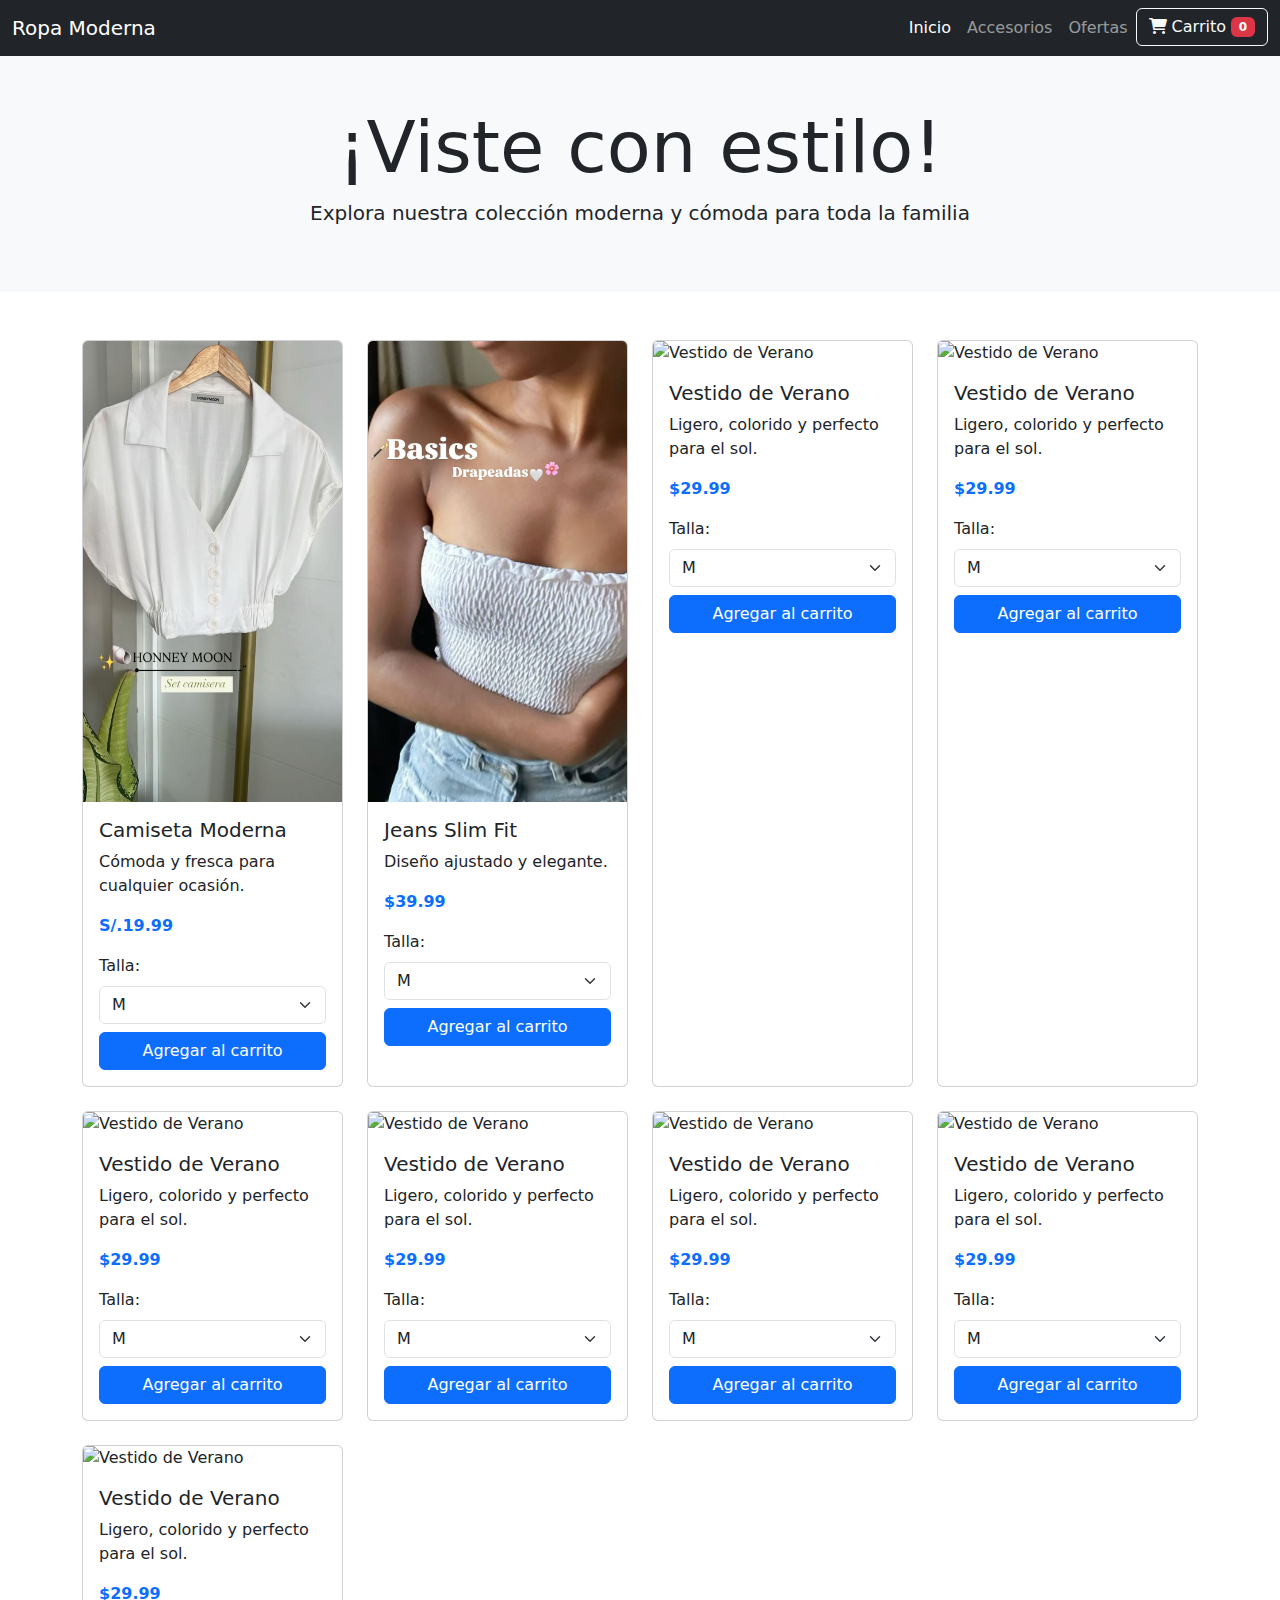
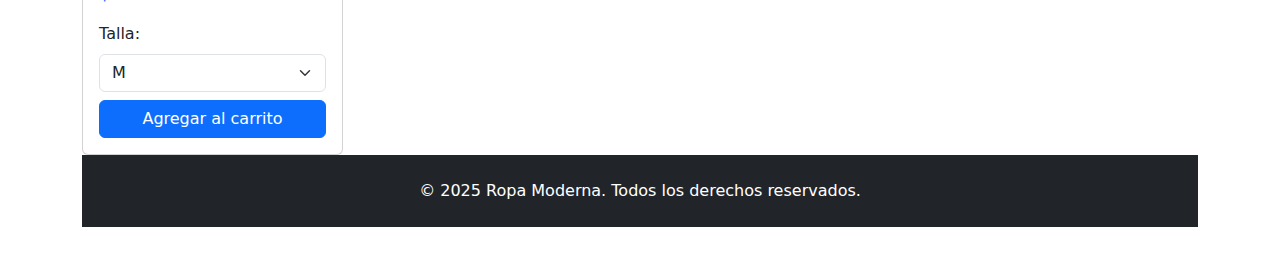
==== inicio.html @ 98d01d76 "Add files via upload" ====
<!DOCTYPE html>
<html lang="es">

<head>
  <meta charset="UTF-8">
  <title>Tienda de Ropa - Carrito Simulado</title>
  <meta name="viewport" content="width=device-width, initial-scale=1">
  <!-- Bootstrap CSS -->
  <link href="https://cdn.jsdelivr.net/npm/bootstrap@5.3.3/dist/css/bootstrap.min.css" rel="stylesheet">
  <link href="https://cdnjs.cloudflare.com/ajax/libs/font-awesome/6.0.0/css/all.min.css" rel="stylesheet">
</head>

<body>

  <!-- Navbar -->
  <nav class="navbar navbar-expand-lg navbar-dark bg-dark">
    <div class="container-fluid">
      <a class="navbar-brand" href="#">Ropa Moderna</a>
      <button class="navbar-toggler" type="button" data-bs-toggle="collapse" data-bs-target="#navbarNav">
        <span class="navbar-toggler-icon"></span>
      </button>
      <div class="collapse navbar-collapse" id="navbarNav">
        <ul class="navbar-nav ms-auto">
          <li class="nav-item"><a class="nav-link active" href="#">Inicio</a></li>

          <li class="nav-item"><a class="nav-link" href="#">Accesorios</a></li>
          <li class="nav-item"><a class="nav-link" href="#">Ofertas</a></li>
          <li class="nav-item">
            <button class="btn btn-outline-light" data-bs-toggle="modal" data-bs-target="#carritoModal">
              <i class="fas fa-shopping-cart"></i> Carrito <span class="badge bg-danger" id="cart-count">0</span>
            </button>
          </li>
        </ul>
      </div>
    </div>
  </nav>

  <!-- Hero -->
  <header class="bg-light py-5 text-center">
    <h1 class="display-2">¡Viste con estilo!</h1>
    <p class="lead">Explora nuestra colección moderna y cómoda para toda la familia</p>
  </header>

  <!-- Productos -->
  <div class="container my-5">
    <div class="row row-cols-1 row-cols-md-4 g-4" id="productos">

  
      
      <!-- Card 1 -->
      <div class="col">
        <div class="card h-100">
          <img src="imagenes/camisera.jpeg" class="card-img-top" alt="Camiseta Moderna">
          <div class="card-body">
            <h5 class="card-title">Camiseta Moderna</h5>
            <p class="card-text">Cómoda y fresca para cualquier ocasión.</p>
            <p class="text-primary fw-bold">S/.19.99</p>

            <!-- Combobox de talla -->
            <div class="mb-2">
              <label for="talla-camiseta" class="form-label">Talla:</label>
              <select class="form-select" id="talla-camiseta">
                <option value="S">S</option>
                <option value="M" selected>M</option>
                <option value="L">L</option>
                <option value="XL">XL</option>
              </select>
            </div>

            <!-- Botón -->
            <button class="btn btn-primary w-100"
              onclick="agregarAlCarrito('Camiseta Moderna', 19.99, document.getElementById('talla-camiseta').value)">
              Agregar al carrito
            </button>
          </div>
        </div>
      </div>


      <!-- Card 2 -->
      <div class="col">
        <div class="card h-100">
          <img src="imagenes/basics.jpeg" class="card-img-top" alt="Jeans Slim Fit">
          <div class="card-body">
            <h5 class="card-title">Jeans Slim Fit</h5>
            <p class="card-text">Diseño ajustado y elegante.</p>
            <p class="text-primary fw-bold">$39.99</p>
            <!-- Combobox de talla -->
            <div class="mb-2">
              <label for="talla-camiseta" class="form-label">Talla:</label>
              <select class="form-select" id="talla-camiseta">
                <option value="S">S</option>
                <option value="M" selected>M</option>
                <option value="L">L</option>
                <option value="XL">XL</option>
              </select>
            </div>
            <button class="btn btn-primary w-100"
              onclick="agregarAlCarrito('Camiseta Moderna', 19.99, document.getElementById('talla-camiseta').value)">
              Agregar al carrito
          </div>
        </div>
      </div>

      <!-- Card 3 -->
      <div class="col">
        <div class="card h-100">
          <img src="https://picsum.photos/200/200" class="card-img-top" alt="Vestido de Verano">
          <div class="card-body">
            <h5 class="card-title">Vestido de Verano</h5>
            <p class="card-text">Ligero, colorido y perfecto para el sol.</p>
            <p class="text-primary fw-bold">$29.99</p>
            <!-- Combobox de talla -->
            <div class="mb-2">
              <label for="talla-camiseta" class="form-label">Talla:</label>
              <select class="form-select" id="talla-camiseta">
                <option value="S">S</option>
                <option value="M" selected>M</option>
                <option value="L">L</option>
                <option value="XL">XL</option>
              </select>
            </div>
            <button class="btn btn-primary w-100"
              onclick="agregarAlCarrito('Camiseta Moderna', 19.99, document.getElementById('talla-camiseta').value)">
              Agregar al carrito
          </div>
        </div>
      </div>



      <div class="col">
        <div class="card h-100">
          <img src="https://picsum.photos/200/200" class="card-img-top" alt="Vestido de Verano">
          <div class="card-body">
            <h5 class="card-title">Vestido de Verano</h5>
            <p class="card-text">Ligero, colorido y perfecto para el sol.</p>
            <p class="text-primary fw-bold">$29.99</p>
            <!-- Combobox de talla -->
            <div class="mb-2">
              <label for="talla-camiseta" class="form-label">Talla:</label>
              <select class="form-select" id="talla-camiseta">
                <option value="S">S</option>
                <option value="M" selected>M</option>
                <option value="L">L</option>
                <option value="XL">XL</option>
              </select>
            </div>
            <button class="btn btn-primary w-100"
              onclick="agregarAlCarrito('Camiseta Moderna', 19.99, document.getElementById('talla-camiseta').value)">
              Agregar al carrito
          </div>
        </div>
      </div>


      <div class="col">
        <div class="card h-100">
          <img src="https://picsum.photos/200/200" class="card-img-top" alt="Vestido de Verano">
          <div class="card-body">
            <h5 class="card-title">Vestido de Verano</h5>
            <p class="card-text">Ligero, colorido y perfecto para el sol.</p>
            <p class="text-primary fw-bold">$29.99</p>
            <!-- Combobox de talla -->
            <div class="mb-2">
              <label for="talla-camiseta" class="form-label">Talla:</label>
              <select class="form-select" id="talla-camiseta">
                <option value="S">S</option>
                <option value="M" selected>M</option>
                <option value="L">L</option>
                <option value="XL">XL</option>
              </select>
            </div>
            <button class="btn btn-primary w-100"
              onclick="agregarAlCarrito('Camiseta Moderna', 19.99, document.getElementById('talla-camiseta').value)">
              Agregar al carrito
          </div>
        </div>
      </div>


      <div class="col">
        <div class="card h-100">
          <img src="https://via.placeholder.com/300x300?text=Vestido+Verano" class="card-img-top"
            alt="Vestido de Verano">
          <div class="card-body">
            <h5 class="card-title">Vestido de Verano</h5>
            <p class="card-text">Ligero, colorido y perfecto para el sol.</p>
            <p class="text-primary fw-bold">$29.99</p>
            <!-- Combobox de talla -->
            <div class="mb-2">
              <label for="talla-camiseta" class="form-label">Talla:</label>
              <select class="form-select" id="talla-camiseta">
                <option value="S">S</option>
                <option value="M" selected>M</option>
                <option value="L">L</option>
                <option value="XL">XL</option>
              </select>
            </div>
            <button class="btn btn-primary w-100"
              onclick="agregarAlCarrito('Camiseta Moderna', 19.99, document.getElementById('talla-camiseta').value)">
              Agregar al carrito
          </div>
        </div>
      </div>

      <div class="col">
        <div class="card h-100">
          <img src="https://via.placeholder.com/300x300?text=Vestido+Verano" class="card-img-top"
            alt="Vestido de Verano">
          <div class="card-body">
            <h5 class="card-title">Vestido de Verano</h5>
            <p class="card-text">Ligero, colorido y perfecto para el sol.</p>
            <p class="text-primary fw-bold">$29.99</p>
            <!-- Combobox de talla -->
            <div class="mb-2">
              <label for="talla-camiseta" class="form-label">Talla:</label>
              <select class="form-select" id="talla-camiseta">
                <option value="S">S</option>
                <option value="M" selected>M</option>
                <option value="L">L</option>
                <option value="XL">XL</option>
              </select>
            </div>
            <button class="btn btn-primary w-100"
              onclick="agregarAlCarrito('Camiseta Moderna', 19.99, document.getElementById('talla-camiseta').value)">
              Agregar al carrito
          </div>
        </div>
      </div>

      <div class="col">
        <div class="card h-100">
          <img src="https://via.placeholder.com/300x300?text=Vestido+Verano" class="card-img-top"
            alt="Vestido de Verano">
          <div class="card-body">
            <h5 class="card-title">Vestido de Verano</h5>
            <p class="card-text">Ligero, colorido y perfecto para el sol.</p>
            <p class="text-primary fw-bold">$29.99</p>
            <!-- Combobox de talla -->
            <div class="mb-2">
              <label for="talla-camiseta" class="form-label">Talla:</label>
              <select class="form-select" id="talla-camiseta">
                <option value="S">S</option>
                <option value="M" selected>M</option>
                <option value="L">L</option>
                <option value="XL">XL</option>
              </select>
            </div>
            <button class="btn btn-primary w-100"
              onclick="agregarAlCarrito('Camiseta Moderna', 19.99, document.getElementById('talla-camiseta').value)">
              Agregar al carrito
          </div>
        </div>
      </div>

      <div class="col">
        <div class="card h-100">
          <img src="https://via.placeholder.com/300x300?text=Vestido+Verano" class="card-img-top"
            alt="Vestido de Verano">
          <div class="card-body">
            <h5 class="card-title">Vestido de Verano</h5>
            <p class="card-text">Ligero, colorido y perfecto para el sol.</p>
            <p class="text-primary fw-bold">$29.99</p>
            <!-- Combobox de talla -->
            <div class="mb-2">
              <label for="talla-camiseta" class="form-label">Talla:</label>
              <select class="form-select" id="talla-camiseta">
                <option value="S">S</option>
                <option value="M" selected>M</option>
                <option value="L">L</option>
                <option value="XL">XL</option>
              </select>
            </div>
            <button class="btn btn-primary w-100"
              onclick="agregarAlCarrito('Camiseta Moderna', 19.99, document.getElementById('talla-camiseta').value)">
              Agregar al carrito
          </div>
        </div>



      </div>
    </div>



    <!-- Modal del carrito -->
    <div class="modal fade" id="carritoModal" tabindex="-1" aria-labelledby="carritoModalLabel" aria-hidden="true">
      <div class="modal-dialog modal-lg">
        <div class="modal-content">
          <div class="modal-header">
            <h5 class="modal-title" id="carritoModalLabel">Carrito de Compras</h5>
            <button type="button" class="btn-close" data-bs-dismiss="modal"></button>
          </div>
          <div class="modal-body">
            <ul class="list-group" id="lista-carrito"></ul>
            <div class="mt-3 text-end fw-bold">Total: $<span id="total-carrito">0.00</span></div>
          </div>
          <div class="modal-footer">
            <button class="btn btn-success" onclick="finalizarCompra()">Finalizar Compra</button>
          </div>
        </div>
      </div>
    </div>

    <!-- Footer -->
    <footer class="bg-dark text-white text-center py-4">
      <p class="mb-0">© 2025 Ropa Moderna. Todos los derechos reservados.</p>
    </footer>

    <!-- Scripts -->
    <script src="https://cdn.jsdelivr.net/npm/bootstrap@5.3.3/dist/js/bootstrap.bundle.min.js"></script>
    <script src="carrito.js"></script>
</body>

</html>
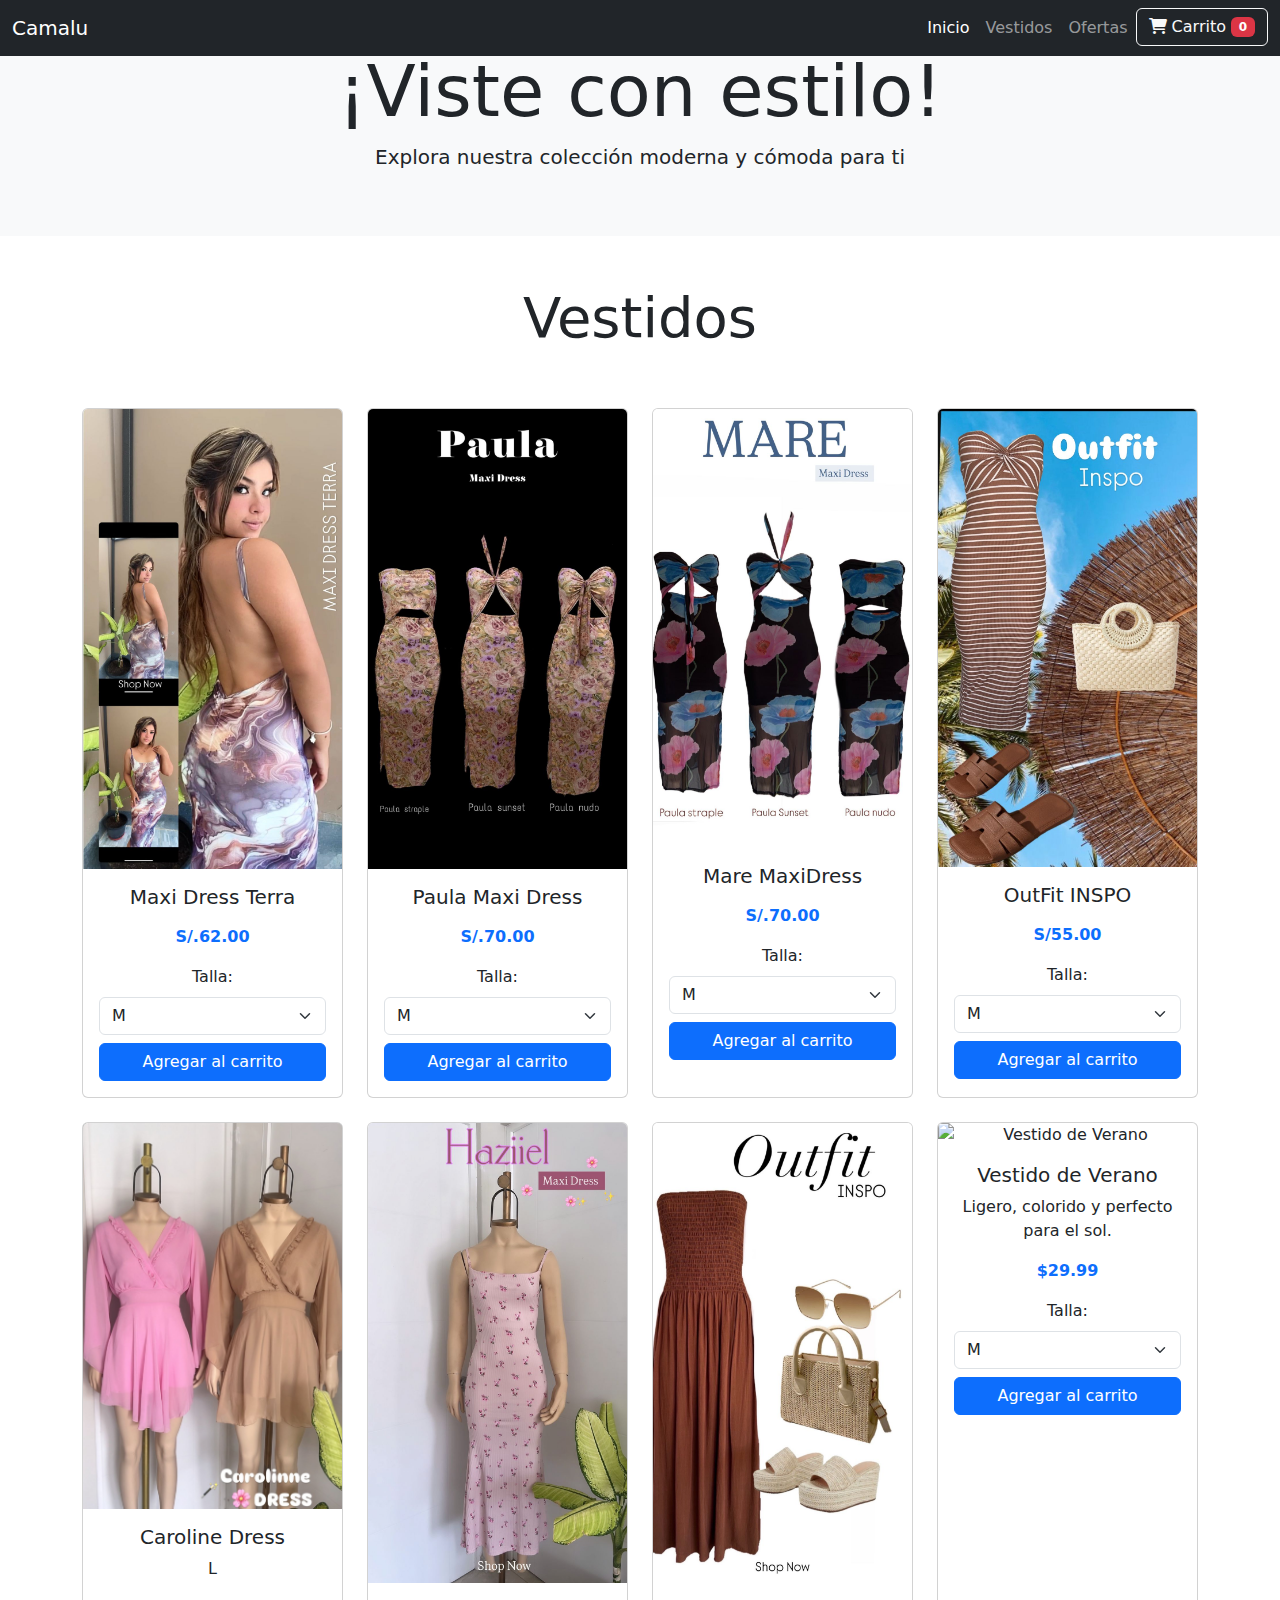
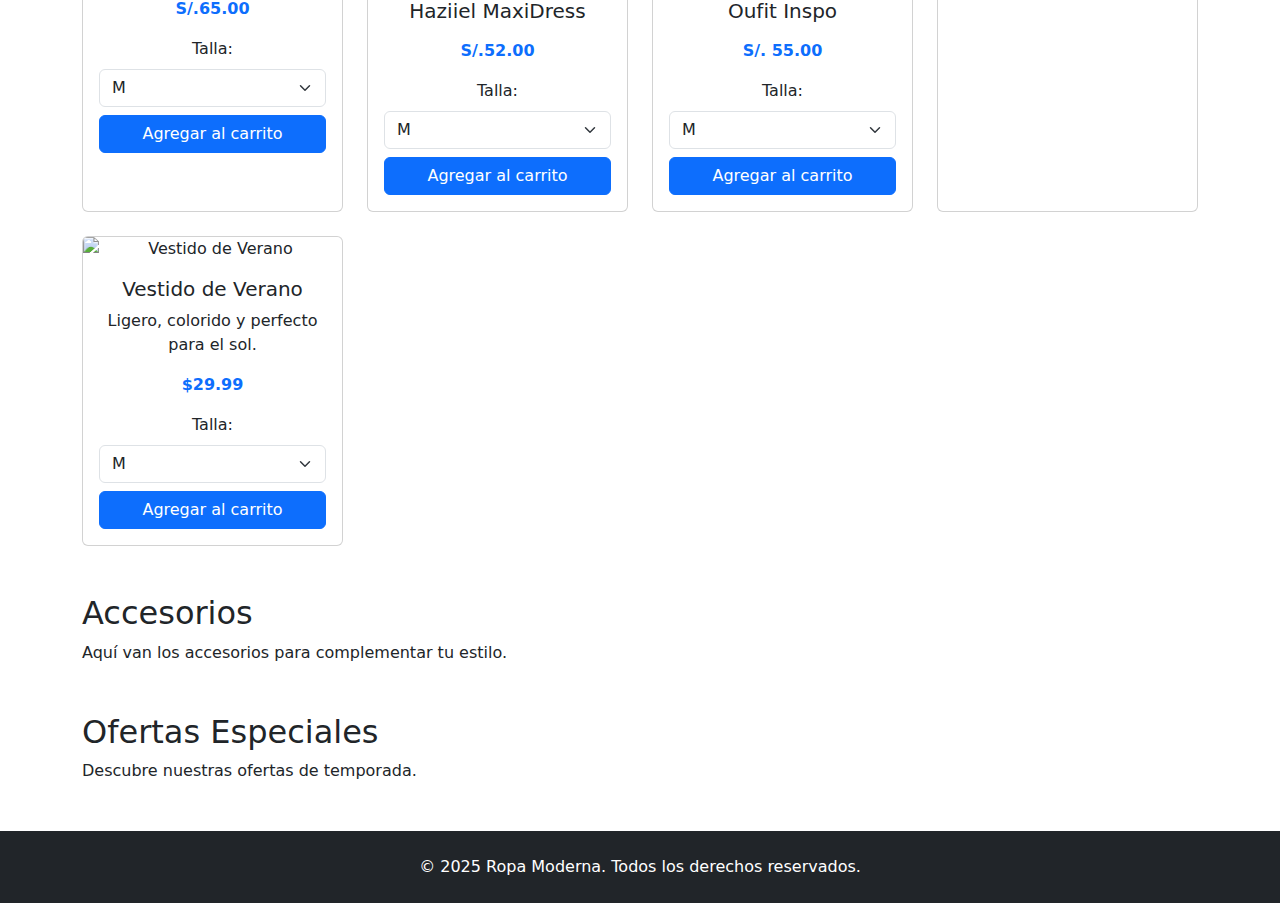
==== commit 18159b81: "Add files via upload" ====
--- a/inicio.html
+++ b/inicio.html
@@ -3,7 +3,7 @@
 
 <head>
   <meta charset="UTF-8">
-  <title>Tienda de Ropa - Carrito Simulado</title>
+  <title>Shop OnLine </title>
   <meta name="viewport" content="width=device-width, initial-scale=1">
   <!-- Bootstrap CSS -->
   <link href="https://cdn.jsdelivr.net/npm/bootstrap@5.3.3/dist/css/bootstrap.min.css" rel="stylesheet">
@@ -13,18 +13,17 @@
 <body>
 
   <!-- Navbar -->
-  <nav class="navbar navbar-expand-lg navbar-dark bg-dark">
+  <nav class="navbar navbar-expand-lg navbar-dark bg-dark fixed-top">
     <div class="container-fluid">
-      <a class="navbar-brand" href="#">Ropa Moderna</a>
+      <a class="navbar-brand" href="#">Camalu</a>
       <button class="navbar-toggler" type="button" data-bs-toggle="collapse" data-bs-target="#navbarNav">
         <span class="navbar-toggler-icon"></span>
       </button>
       <div class="collapse navbar-collapse" id="navbarNav">
         <ul class="navbar-nav ms-auto">
-          <li class="nav-item"><a class="nav-link active" href="#">Inicio</a></li>
-
-          <li class="nav-item"><a class="nav-link" href="#">Accesorios</a></li>
-          <li class="nav-item"><a class="nav-link" href="#">Ofertas</a></li>
+          <li class="nav-item"><a class="nav-link active" href="#inicio">Inicio</a></li>
+          <li class="nav-item"><a class="nav-link" href="#Vestidos">Vestidos</a></li>
+          <li class="nav-item"><a class="nav-link" href="#ofertas">Ofertas</a></li>
           <li class="nav-item">
             <button class="btn btn-outline-light" data-bs-toggle="modal" data-bs-target="#carritoModal">
               <i class="fas fa-shopping-cart"></i> Carrito <span class="badge bg-danger" id="cart-count">0</span>
@@ -38,23 +37,27 @@
   <!-- Hero -->
   <header class="bg-light py-5 text-center">
     <h1 class="display-2">¡Viste con estilo!</h1>
-    <p class="lead">Explora nuestra colección moderna y cómoda para toda la familia</p>
+    <p class="lead">Explora nuestra colección moderna y cómoda para ti</p>
   </header>
 
   <!-- Productos -->
-  <div class="container my-5">
-    <div class="row row-cols-1 row-cols-md-4 g-4" id="productos">
-
-  
-      
+   <section id="Vestidos">
+  <div class="container text-center mt-5">
+    
+    <h1 class="display-4">Vestidos</h1>
+    <br></br>
+       
+    <div class="row row-cols-1 row-cols-md-4 g-4" id="productos">    
+
+        
       <!-- Card 1 -->
       <div class="col">
         <div class="card h-100">
-          <img src="imagenes/camisera.jpeg" class="card-img-top" alt="Camiseta Moderna">
-          <div class="card-body">
-            <h5 class="card-title">Camiseta Moderna</h5>
-            <p class="card-text">Cómoda y fresca para cualquier ocasión.</p>
-            <p class="text-primary fw-bold">S/.19.99</p>
+          <img src="imagenes/Vestidos/Vesitdo62.jpeg" class="card-img-top" alt="Camiseta Moderna">
+          <div class="card-body">
+            <h5 class="card-title">Maxi Dress Terra</h5>
+            <p class="card-text"></p>
+            <p class="text-primary fw-bold">S/.62.00</p>
 
             <!-- Combobox de talla -->
             <div class="mb-2">
@@ -80,11 +83,11 @@
       <!-- Card 2 -->
       <div class="col">
         <div class="card h-100">
-          <img src="imagenes/basics.jpeg" class="card-img-top" alt="Jeans Slim Fit">
-          <div class="card-body">
-            <h5 class="card-title">Jeans Slim Fit</h5>
-            <p class="card-text">Diseño ajustado y elegante.</p>
-            <p class="text-primary fw-bold">$39.99</p>
+          <img src="imagenes/Vestidos/Vesitdo70.jpeg" class="card-img-top" alt="Jeans Slim Fit">
+          <div class="card-body">
+            <h5 class="card-title">Paula Maxi Dress</h5>
+            <p class="card-text"></p>
+            <p class="text-primary fw-bold">S/.70.00</p>
             <!-- Combobox de talla -->
             <div class="mb-2">
               <label for="talla-camiseta" class="form-label">Talla:</label>
@@ -105,7 +108,134 @@
       <!-- Card 3 -->
       <div class="col">
         <div class="card h-100">
-          <img src="https://picsum.photos/200/200" class="card-img-top" alt="Vestido de Verano">
+          <img src="imagenes/Vestidos/MARE.jpeg" class="card-img-top" alt="Vestido de Verano">
+          <div class="card-body">
+            <h5 class="card-title">Mare MaxiDress</h5>
+            <p class="card-text"></p>
+            <p class="text-primary fw-bold">S/.70.00</p>
+            <!-- Combobox de talla -->
+            <div class="mb-2">
+              <label for="talla-camiseta" class="form-label">Talla:</label>
+              <select class="form-select" id="talla-camiseta">
+                <option value="S">S</option>
+                <option value="M" selected>M</option>
+                <option value="L">L</option>
+                <option value="XL">XL</option>
+              </select>
+            </div>
+            <button class="btn btn-primary w-100"
+              onclick="agregarAlCarrito('Camiseta Moderna', 19.99, document.getElementById('talla-camiseta').value)">
+              Agregar al carrito
+          </div>
+        </div>
+      </div>
+
+
+
+      <div class="col">
+        <div class="card h-100">
+          <img src="imagenes/Vestidos/vestido55.jpeg" class="card-img-top" alt="Vestido de Verano">
+          <div class="card-body">
+            <h5 class="card-title">OutFit INSPO</h5>
+            <p class="card-text"></p>
+            <p class="text-primary fw-bold">S/55.00</p>
+            <!-- Combobox de talla -->
+            <div class="mb-2">
+              <label for="talla-camiseta" class="form-label">Talla:</label>
+              <select class="form-select" id="talla-camiseta">
+                <option value="S">S</option>
+                <option value="M" selected>M</option>
+                <option value="L">L</option>
+                <option value="XL">XL</option>
+              </select>
+            </div>
+            <button class="btn btn-primary w-100"
+              onclick="agregarAlCarrito('Camiseta Moderna', 19.99, document.getElementById('talla-camiseta').value)">
+              Agregar al carrito
+          </div>
+        </div>
+      </div>
+
+
+      <div class="col">
+        <div class="card h-100">
+          <img src="imagenes/Vestidos/CarolineDress.jpeg" class="card-img-top" alt="Vestido de Verano">
+          <div class="card-body">
+            <h5 class="card-title">Caroline Dress</h5>
+            <p class="card-text">L</p>
+            <p class="text-primary fw-bold">S/.65.00</p>
+            <!-- Combobox de talla -->
+            <div class="mb-2">
+              <label for="talla-camiseta" class="form-label">Talla:</label>
+              <select class="form-select" id="talla-camiseta">
+                <option value="S">S</option>
+                <option value="M" selected>M</option>
+                <option value="L">L</option>
+                <option value="XL">XL</option>
+              </select>
+            </div>
+            <button class="btn btn-primary w-100"
+              onclick="agregarAlCarrito('Camiseta Moderna', 19.99, document.getElementById('talla-camiseta').value)">
+              Agregar al carrito
+          </div>
+        </div>
+      </div>
+
+
+      <div class="col">
+        <div class="card h-100">
+          <img src="imagenes/Vestidos/Haziiel.jpeg" class="card-img-top"
+            alt="Vestido de Verano">
+          <div class="card-body">
+            <h5 class="card-title">Haziiel MaxiDress </h5>
+            <p class="card-text"></p>
+            <p class="text-primary fw-bold">S/.52.00</p>
+            <!-- Combobox de talla -->
+            <div class="mb-2">
+              <label for="talla-camiseta" class="form-label">Talla:</label>
+              <select class="form-select" id="talla-camiseta">
+                <option value="S">S</option>
+                <option value="M" selected>M</option>
+                <option value="L">L</option>
+                <option value="XL">XL</option>
+              </select>
+            </div>
+            <button class="btn btn-primary w-100"
+              onclick="agregarAlCarrito('Camiseta Moderna', 19.99, document.getElementById('talla-camiseta').value)">
+              Agregar al carrito
+          </div>
+        </div>
+      </div>
+
+      <div class="col">
+        <div class="card h-100">
+          <img src="imagenes/Vestidos/OutfitInsp.jpeg" class="card-img-top"
+            alt="Vestido de Verano">
+          <div class="card-body">
+            <h5 class="card-title">Oufit Inspo</h5>
+            <p class="card-text"></p>
+            <p class="text-primary fw-bold">S/. 55.00</p>
+            <!-- Combobox de talla -->
+            <div class="mb-2">
+              <label for="talla-camiseta" class="form-label">Talla:</label>
+              <select class="form-select" id="talla-camiseta">
+                <option value="S">S</option>
+                <option value="M" selected>M</option>
+                <option value="L">L</option>
+                <option value="XL">XL</option>
+              </select>
+            </div>
+            <button class="btn btn-primary w-100"
+              onclick="agregarAlCarrito('Camiseta Moderna', 19.99, document.getElementById('talla-camiseta').value)">
+              Agregar al carrito
+          </div>
+        </div>
+      </div>
+
+      <div class="col">
+        <div class="card h-100">
+          <img src="https://via.placeholder.com/300x300?text=Vestido+Verano" class="card-img-top"
+            alt="Vestido de Verano">
           <div class="card-body">
             <h5 class="card-title">Vestido de Verano</h5>
             <p class="card-text">Ligero, colorido y perfecto para el sol.</p>
@@ -127,11 +257,10 @@
         </div>
       </div>
 
-
-
-      <div class="col">
-        <div class="card h-100">
-          <img src="https://picsum.photos/200/200" class="card-img-top" alt="Vestido de Verano">
+      <div class="col">
+        <div class="card h-100">
+          <img src="https://via.placeholder.com/300x300?text=Vestido+Verano" class="card-img-top"
+            alt="Vestido de Verano">
           <div class="card-body">
             <h5 class="card-title">Vestido de Verano</h5>
             <p class="card-text">Ligero, colorido y perfecto para el sol.</p>
@@ -151,138 +280,30 @@
               Agregar al carrito
           </div>
         </div>
-      </div>
-
-
-      <div class="col">
-        <div class="card h-100">
-          <img src="https://picsum.photos/200/200" class="card-img-top" alt="Vestido de Verano">
-          <div class="card-body">
-            <h5 class="card-title">Vestido de Verano</h5>
-            <p class="card-text">Ligero, colorido y perfecto para el sol.</p>
-            <p class="text-primary fw-bold">$29.99</p>
-            <!-- Combobox de talla -->
-            <div class="mb-2">
-              <label for="talla-camiseta" class="form-label">Talla:</label>
-              <select class="form-select" id="talla-camiseta">
-                <option value="S">S</option>
-                <option value="M" selected>M</option>
-                <option value="L">L</option>
-                <option value="XL">XL</option>
-              </select>
-            </div>
-            <button class="btn btn-primary w-100"
-              onclick="agregarAlCarrito('Camiseta Moderna', 19.99, document.getElementById('talla-camiseta').value)">
-              Agregar al carrito
-          </div>
-        </div>
-      </div>
-
-
-      <div class="col">
-        <div class="card h-100">
-          <img src="https://via.placeholder.com/300x300?text=Vestido+Verano" class="card-img-top"
-            alt="Vestido de Verano">
-          <div class="card-body">
-            <h5 class="card-title">Vestido de Verano</h5>
-            <p class="card-text">Ligero, colorido y perfecto para el sol.</p>
-            <p class="text-primary fw-bold">$29.99</p>
-            <!-- Combobox de talla -->
-            <div class="mb-2">
-              <label for="talla-camiseta" class="form-label">Talla:</label>
-              <select class="form-select" id="talla-camiseta">
-                <option value="S">S</option>
-                <option value="M" selected>M</option>
-                <option value="L">L</option>
-                <option value="XL">XL</option>
-              </select>
-            </div>
-            <button class="btn btn-primary w-100"
-              onclick="agregarAlCarrito('Camiseta Moderna', 19.99, document.getElementById('talla-camiseta').value)">
-              Agregar al carrito
-          </div>
-        </div>
-      </div>
-
-      <div class="col">
-        <div class="card h-100">
-          <img src="https://via.placeholder.com/300x300?text=Vestido+Verano" class="card-img-top"
-            alt="Vestido de Verano">
-          <div class="card-body">
-            <h5 class="card-title">Vestido de Verano</h5>
-            <p class="card-text">Ligero, colorido y perfecto para el sol.</p>
-            <p class="text-primary fw-bold">$29.99</p>
-            <!-- Combobox de talla -->
-            <div class="mb-2">
-              <label for="talla-camiseta" class="form-label">Talla:</label>
-              <select class="form-select" id="talla-camiseta">
-                <option value="S">S</option>
-                <option value="M" selected>M</option>
-                <option value="L">L</option>
-                <option value="XL">XL</option>
-              </select>
-            </div>
-            <button class="btn btn-primary w-100"
-              onclick="agregarAlCarrito('Camiseta Moderna', 19.99, document.getElementById('talla-camiseta').value)">
-              Agregar al carrito
-          </div>
-        </div>
-      </div>
-
-      <div class="col">
-        <div class="card h-100">
-          <img src="https://via.placeholder.com/300x300?text=Vestido+Verano" class="card-img-top"
-            alt="Vestido de Verano">
-          <div class="card-body">
-            <h5 class="card-title">Vestido de Verano</h5>
-            <p class="card-text">Ligero, colorido y perfecto para el sol.</p>
-            <p class="text-primary fw-bold">$29.99</p>
-            <!-- Combobox de talla -->
-            <div class="mb-2">
-              <label for="talla-camiseta" class="form-label">Talla:</label>
-              <select class="form-select" id="talla-camiseta">
-                <option value="S">S</option>
-                <option value="M" selected>M</option>
-                <option value="L">L</option>
-                <option value="XL">XL</option>
-              </select>
-            </div>
-            <button class="btn btn-primary w-100"
-              onclick="agregarAlCarrito('Camiseta Moderna', 19.99, document.getElementById('talla-camiseta').value)">
-              Agregar al carrito
-          </div>
-        </div>
-      </div>
-
-      <div class="col">
-        <div class="card h-100">
-          <img src="https://via.placeholder.com/300x300?text=Vestido+Verano" class="card-img-top"
-            alt="Vestido de Verano">
-          <div class="card-body">
-            <h5 class="card-title">Vestido de Verano</h5>
-            <p class="card-text">Ligero, colorido y perfecto para el sol.</p>
-            <p class="text-primary fw-bold">$29.99</p>
-            <!-- Combobox de talla -->
-            <div class="mb-2">
-              <label for="talla-camiseta" class="form-label">Talla:</label>
-              <select class="form-select" id="talla-camiseta">
-                <option value="S">S</option>
-                <option value="M" selected>M</option>
-                <option value="L">L</option>
-                <option value="XL">XL</option>
-              </select>
-            </div>
-            <button class="btn btn-primary w-100"
-              onclick="agregarAlCarrito('Camiseta Moderna', 19.99, document.getElementById('talla-camiseta').value)">
-              Agregar al carrito
-          </div>
-        </div>
-
-
-
-      </div>
-    </div>
-
+
+
+
+      </div>
+    </div>
+
+  </section>
+
+  <section id="accesorios">
+    <div class="container center mt-5">
+      <h2>Accesorios</h2>
+      <p>Aquí van los accesorios para complementar tu estilo.</p>
+      <!-- Agrega los productos de accesorios aquí -->
+    </div>
+  </section>
+
+  <!-- Sección Ofertas -->
+  <section id="ofertas">
+    <div class="container my-5">
+      <h2>Ofertas Especiales</h2>
+      <p>Descubre nuestras ofertas de temporada.</p>
+      <!-- Agrega los productos en oferta aquí -->
+    </div>
+  </section>
 
 
     <!-- Modal del carrito -->
